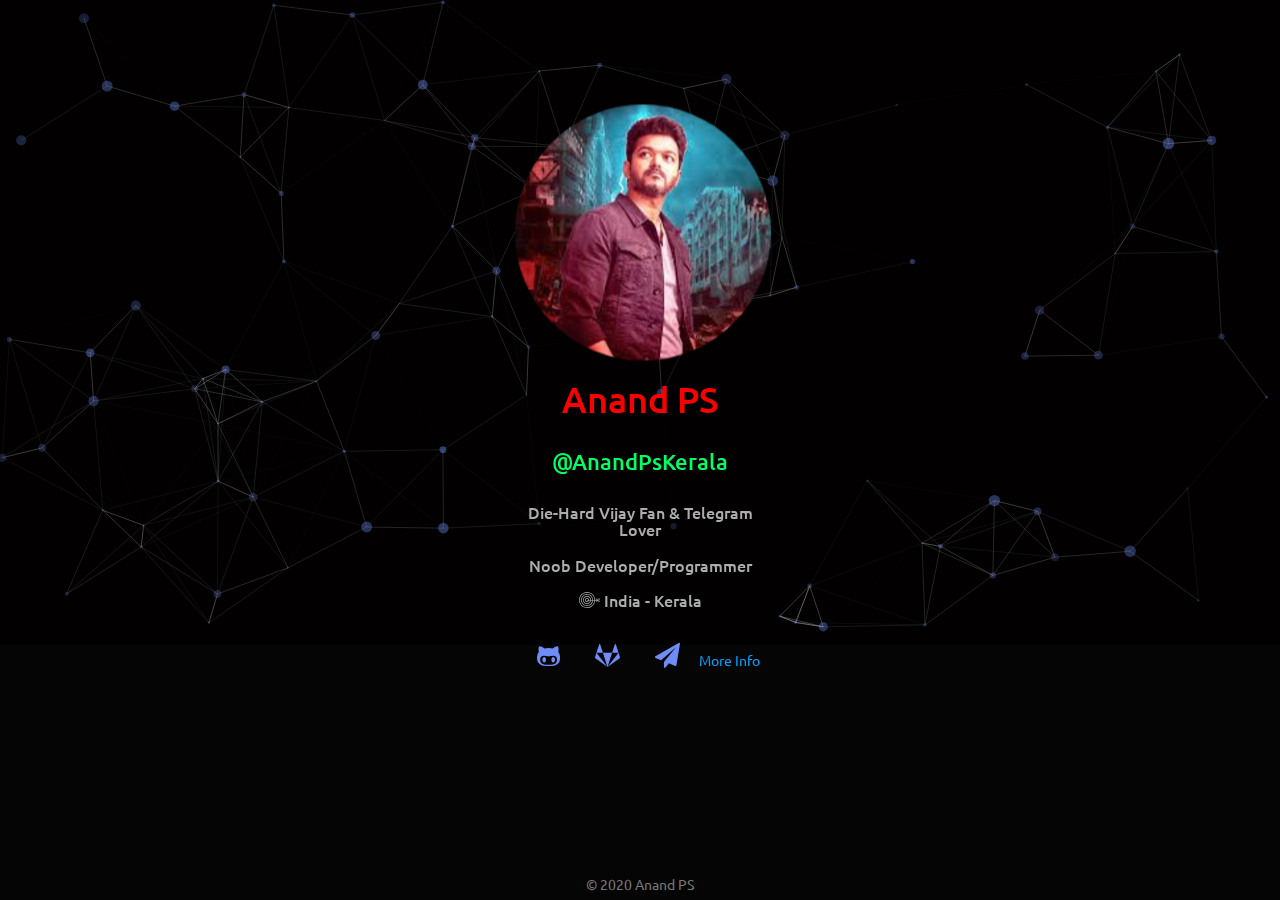
==== index.html @ 7af09df9 "Add files via upload" ====
<!DOCTYPE html>
<html>
<head>
	<meta charset="utf-8">
	<meta http-equiv="X-UA-Compatible" content="IE=edge">
	<title>Anand PS</title>
	<meta name="viewport" content="width=device-width, initial-scale=1">
	<link rel="stylesheet" href="css/icomoon.css">
	<link rel="stylesheet" href="css/bootstrap.css">
	<link rel="stylesheet" href="css/style.css">
	<link rel="shortcut icon" href="images/favicon.ico">
</head>
<body>
	<div id="particles-js">
		<div class="main-content">
			<figure>
				<img src="images/profile_img.ico" alt="Anand">
			</figure>
			<h1>Anand PS</h1>
			<h2>@AnandPsKerala</h2>
			<h3>Die-Hard Vijay Fan & Telegram Lover<br><br>
				Noob Developer/Programmer<br><br>
				<i class="icon-target"></i> India - Kerala</h3>
			<ul class="social">
				<li><a href="https://github.com/AnandPsKerala" target="_blank"><i class="icon-github-alt"></i></a></li>
				<li><a href="https://gitlab.com/AnandPsKerala" target="_blank"><i class="icon-gitlab"></i></a></li>
				<li><a href="https://t.me/AnandPsKerala" target="_blank"><i class="icon-paper-plane"></i></a></li>
				<a href="moreinfo.html" target="_blank">More Info</a>
			</ul>
		</div>
		<footer id="footer">
			&copy; 2020 Anand PS 
		</footer>
	</div>
	<script src="js/particles.js"></script>
	<script src="js/app.js"></script>
</body>
</html>
---- css/icomoon.css ----
@font-face {
    font-family: 'icomoon';
    src:    url('fonts/icomoon.eot?195opb');
    src:    url('fonts/icomoon.eot?195opb#iefix') format('embedded-opentype'),
        url('fonts/icomoon.ttf?195opb') format('truetype'),
        url('fonts/icomoon.woff?195opb') format('woff'),
        url('fonts/icomoon.svg?195opb#icomoon') format('svg');
    font-weight: normal;
    font-style: normal;
}

[class^="icon-"], [class*=" icon-"] {
    /* use !important to prevent issues with browser extensions that change fonts */
    font-family: 'icomoon' !important;
    speak: none;
    font-style: normal;
    font-weight: normal;
    font-variant: normal;
    text-transform: none;
    line-height: 1;

    /* Better Font Rendering =========== */
    -webkit-font-smoothing: antialiased;
    -moz-osx-font-smoothing: grayscale;
}

.icon-glass:before {
    content: "\f000";
}
.icon-music:before {
    content: "\f001";
}
.icon-search:before {
    content: "\f002";
}
.icon-envelope-o:before {
    content: "\f003";
}
.icon-heart:before {
    content: "\f004";
}
.icon-star:before {
    content: "\f005";
}
.icon-star-o:before {
    content: "\f006";
}
.icon-user:before {
    content: "\f007";
}
.icon-film:before {
    content: "\f008";
}
.icon-th-large:before {
    content: "\f009";
}
.icon-th:before {
    content: "\f00a";
}
.icon-th-list:before {
    content: "\f00b";
}
.icon-check:before {
    content: "\f00c";
}
.icon-close:before {
    content: "\f00d";
}
.icon-remove:before {
    content: "\f00d";
}
.icon-times:before {
    content: "\f00d";
}
.icon-search-plus:before {
    content: "\f00e";
}
.icon-search-minus:before {
    content: "\f010";
}
.icon-power-off:before {
    content: "\f011";
}
.icon-signal:before {
    content: "\f012";
}
.icon-cog:before {
    content: "\f013";
}
.icon-gear:before {
    content: "\f013";
}
.icon-trash-o:before {
    content: "\f014";
}
.icon-home:before {
    content: "\f015";
}
.icon-file-o:before {
    content: "\f016";
}
.icon-clock-o:before {
    content: "\f017";
}
.icon-road:before {
    content: "\f018";
}
.icon-download:before {
    content: "\f019";
}
.icon-arrow-circle-o-down:before {
    content: "\f01a";
}
.icon-arrow-circle-o-up:before {
    content: "\f01b";
}
.icon-inbox:before {
    content: "\f01c";
}
.icon-play-circle-o:before {
    content: "\f01d";
}
.icon-repeat:before {
    content: "\f01e";
}
.icon-rotate-right:before {
    content: "\f01e";
}
.icon-refresh:before {
    content: "\f021";
}
.icon-list-alt:before {
    content: "\f022";
}
.icon-lock:before {
    content: "\f023";
}
.icon-flag:before {
    content: "\f024";
}
.icon-headphones:before {
    content: "\f025";
}
.icon-volume-off:before {
    content: "\f026";
}
.icon-volume-down:before {
    content: "\f027";
}
.icon-volume-up:before {
    content: "\f028";
}
.icon-qrcode:before {
    content: "\f029";
}
.icon-barcode:before {
    content: "\f02a";
}
.icon-tag:before {
    content: "\f02b";
}
.icon-tags:before {
    content: "\f02c";
}
.icon-book:before {
    content: "\f02d";
}
.icon-bookmark:before {
    content: "\f02e";
}
.icon-print:before {
    content: "\f02f";
}
.icon-camera:before {
    content: "\f030";
}
.icon-font:before {
    content: "\f031";
}
.icon-bold:before {
    content: "\f032";
}
.icon-italic:before {
    content: "\f033";
}
.icon-text-height:before {
    content: "\f034";
}
.icon-text-width:before {
    content: "\f035";
}
.icon-align-left:before {
    content: "\f036";
}
.icon-align-center:before {
    content: "\f037";
}
.icon-align-right:before {
    content: "\f038";
}
.icon-align-justify:before {
    content: "\f039";
}
.icon-list:before {
    content: "\f03a";
}
.icon-dedent:before {
    content: "\f03b";
}
.icon-outdent:before {
    content: "\f03b";
}
.icon-indent:before {
    content: "\f03c";
}
.icon-video-camera:before {
    content: "\f03d";
}
.icon-image:before {
    content: "\f03e";
}
.icon-photo:before {
    content: "\f03e";
}
.icon-picture-o:before {
    content: "\f03e";
}
.icon-pencil:before {
    content: "\f040";
}
.icon-map-marker:before {
    content: "\f041";
}
.icon-adjust:before {
    content: "\f042";
}
.icon-tint:before {
    content: "\f043";
}
.icon-edit:before {
    content: "\f044";
}
.icon-pencil-square-o:before {
    content: "\f044";
}
.icon-share-square-o:before {
    content: "\f045";
}
.icon-check-square-o:before {
    content: "\f046";
}
.icon-arrows:before {
    content: "\f047";
}
.icon-step-backward:before {
    content: "\f048";
}
.icon-fast-backward:before {
    content: "\f049";
}
.icon-backward:before {
    content: "\f04a";
}
.icon-play:before {
    content: "\f04b";
}
.icon-pause:before {
    content: "\f04c";
}
.icon-stop:before {
    content: "\f04d";
}
.icon-forward:before {
    content: "\f04e";
}
.icon-fast-forward:before {
    content: "\f050";
}
.icon-step-forward:before {
    content: "\f051";
}
.icon-eject:before {
    content: "\f052";
}
.icon-chevron-left:before {
    content: "\f053";
}
.icon-chevron-right:before {
    content: "\f054";
}
.icon-plus-circle:before {
    content: "\f055";
}
.icon-minus-circle:before {
    content: "\f056";
}
.icon-times-circle:before {
    content: "\f057";
}
.icon-check-circle:before {
    content: "\f058";
}
.icon-question-circle:before {
    content: "\f059";
}
.icon-info-circle:before {
    content: "\f05a";
}
.icon-crosshairs:before {
    content: "\f05b";
}
.icon-times-circle-o:before {
    content: "\f05c";
}
.icon-check-circle-o:before {
    content: "\f05d";
}
.icon-ban:before {
    content: "\f05e";
}
.icon-arrow-left:before {
    content: "\f060";
}
.icon-arrow-right:before {
    content: "\f061";
}
.icon-arrow-up:before {
    content: "\f062";
}
.icon-arrow-down:before {
    content: "\f063";
}
.icon-mail-forward:before {
    content: "\f064";
}
.icon-share:before {
    content: "\f064";
}
.icon-expand:before {
    content: "\f065";
}
.icon-compress:before {
    content: "\f066";
}
.icon-plus:before {
    content: "\f067";
}
.icon-minus:before {
    content: "\f068";
}
.icon-asterisk:before {
    content: "\f069";
}
.icon-exclamation-circle:before {
    content: "\f06a";
}
.icon-gift:before {
    content: "\f06b";
}
.icon-leaf:before {
    content: "\f06c";
}
.icon-fire:before {
    content: "\f06d";
}
.icon-eye:before {
    content: "\f06e";
}
.icon-eye-slash:before {
    content: "\f070";
}
.icon-exclamation-triangle:before {
    content: "\f071";
}
.icon-warning:before {
    content: "\f071";
}
.icon-plane:before {
    content: "\f072";
}
.icon-calendar:before {
    content: "\f073";
}
.icon-random:before {
    content: "\f074";
}
.icon-comment:before {
    content: "\f075";
}
.icon-magnet:before {
    content: "\f076";
}
.icon-chevron-up:before {
    content: "\f077";
}
.icon-chevron-down:before {
    content: "\f078";
}
.icon-retweet:before {
    content: "\f079";
}
.icon-shopping-cart:before {
    content: "\f07a";
}
.icon-folder:before {
    content: "\f07b";
}
.icon-folder-open:before {
    content: "\f07c";
}
.icon-arrows-v:before {
    content: "\f07d";
}
.icon-arrows-h:before {
    content: "\f07e";
}
.icon-bar-chart:before {
    content: "\f080";
}
.icon-bar-chart-o:before {
    content: "\f080";
}
.icon-twitter-square:before {
    content: "\f081";
}
.icon-facebook-square:before {
    content: "\f082";
}
.icon-camera-retro:before {
    content: "\f083";
}
.icon-key:before {
    content: "\f084";
}
.icon-cogs:before {
    content: "\f085";
}
.icon-gears:before {
    content: "\f085";
}
.icon-comments:before {
    content: "\f086";
}
.icon-thumbs-o-up:before {
    content: "\f087";
}
.icon-thumbs-o-down:before {
    content: "\f088";
}
.icon-star-half:before {
    content: "\f089";
}
.icon-heart-o:before {
    content: "\f08a";
}
.icon-sign-out:before {
    content: "\f08b";
}
.icon-linkedin-square:before {
    content: "\f08c";
}
.icon-thumb-tack:before {
    content: "\f08d";
}
.icon-external-link:before {
    content: "\f08e";
}
.icon-sign-in:before {
    content: "\f090";
}
.icon-trophy:before {
    content: "\f091";
}
.icon-github-square:before {
    content: "\f092";
}
.icon-upload:before {
    content: "\f093";
}
.icon-lemon-o:before {
    content: "\f094";
}
.icon-phone:before {
    content: "\f095";
}
.icon-square-o:before {
    content: "\f096";
}
.icon-bookmark-o:before {
    content: "\f097";
}
.icon-phone-square:before {
    content: "\f098";
}
.icon-twitter:before {
    content: "\f099";
}
.icon-facebook:before {
    content: "\f09a";
}
.icon-facebook-f:before {
    content: "\f09a";
}
.icon-github:before {
    content: "\f09b";
}
.icon-unlock:before {
    content: "\f09c";
}
.icon-credit-card:before {
    content: "\f09d";
}
.icon-feed:before {
    content: "\f09e";
}
.icon-rss:before {
    content: "\f09e";
}
.icon-hdd-o:before {
    content: "\f0a0";
}
.icon-bullhorn:before {
    content: "\f0a1";
}
.icon-bell-o:before {
    content: "\f0a2";
}
.icon-certificate:before {
    content: "\f0a3";
}
.icon-hand-o-right:before {
    content: "\f0a4";
}
.icon-hand-o-left:before {
    content: "\f0a5";
}
.icon-hand-o-up:before {
    content: "\f0a6";
}
.icon-hand-o-down:before {
    content: "\f0a7";
}
.icon-arrow-circle-left:before {
    content: "\f0a8";
}
.icon-arrow-circle-right:before {
    content: "\f0a9";
}
.icon-arrow-circle-up:before {
    content: "\f0aa";
}
.icon-arrow-circle-down:before {
    content: "\f0ab";
}
.icon-globe:before {
    content: "\f0ac";
}
.icon-wrench:before {
    content: "\f0ad";
}
.icon-tasks:before {
    content: "\f0ae";
}
.icon-filter:before {
    content: "\f0b0";
}
.icon-briefcase:before {
    content: "\f0b1";
}
.icon-arrows-alt:before {
    content: "\f0b2";
}
.icon-group:before {
    content: "\f0c0";
}
.icon-users:before {
    content: "\f0c0";
}
.icon-chain:before {
    content: "\f0c1";
}
.icon-link:before {
    content: "\f0c1";
}
.icon-cloud:before {
    content: "\f0c2";
}
.icon-flask:before {
    content: "\f0c3";
}
.icon-cut:before {
    content: "\f0c4";
}
.icon-scissors:before {
    content: "\f0c4";
}
.icon-copy:before {
    content: "\f0c5";
}
.icon-files-o:before {
    content: "\f0c5";
}
.icon-paperclip:before {
    content: "\f0c6";
}
.icon-floppy-o:before {
    content: "\f0c7";
}
.icon-save:before {
    content: "\f0c7";
}
.icon-square:before {
    content: "\f0c8";
}
.icon-bars:before {
    content: "\f0c9";
}
.icon-navicon:before {
    content: "\f0c9";
}
.icon-reorder:before {
    content: "\f0c9";
}
.icon-list-ul:before {
    content: "\f0ca";
}
.icon-list-ol:before {
    content: "\f0cb";
}
.icon-strikethrough:before {
    content: "\f0cc";
}
.icon-underline:before {
    content: "\f0cd";
}
.icon-table:before {
    content: "\f0ce";
}
.icon-magic:before {
    content: "\f0d0";
}
.icon-truck:before {
    content: "\f0d1";
}
.icon-pinterest:before {
    content: "\f0d2";
}
.icon-pinterest-square:before {
    content: "\f0d3";
}
.icon-google-plus-square:before {
    content: "\f0d4";
}
.icon-google-plus:before {
    content: "\f0d5";
}
.icon-money:before {
    content: "\f0d6";
}
.icon-caret-down:before {
    content: "\f0d7";
}
.icon-caret-up:before {
    content: "\f0d8";
}
.icon-caret-left:before {
    content: "\f0d9";
}
.icon-caret-right:before {
    content: "\f0da";
}
.icon-columns:before {
    content: "\f0db";
}
.icon-sort:before {
    content: "\f0dc";
}
.icon-unsorted:before {
    content: "\f0dc";
}
.icon-sort-desc:before {
    content: "\f0dd";
}
.icon-sort-down:before {
    content: "\f0dd";
}
.icon-sort-asc:before {
    content: "\f0de";
}
.icon-sort-up:before {
    content: "\f0de";
}
.icon-envelope:before {
    content: "\f0e0";
}
.icon-linkedin:before {
    content: "\f0e1";
}
.icon-rotate-left:before {
    content: "\f0e2";
}
.icon-undo:before {
    content: "\f0e2";
}
.icon-gavel:before {
    content: "\f0e3";
}
.icon-legal:before {
    content: "\f0e3";
}
.icon-dashboard:before {
    content: "\f0e4";
}
.icon-tachometer:before {
    content: "\f0e4";
}
.icon-comment-o:before {
    content: "\f0e5";
}
.icon-comments-o:before {
    content: "\f0e6";
}
.icon-bolt:before {
    content: "\f0e7";
}
.icon-flash:before {
    content: "\f0e7";
}
.icon-sitemap:before {
    content: "\f0e8";
}
.icon-umbrella:before {
    content: "\f0e9";
}
.icon-clipboard:before {
    content: "\f0ea";
}
.icon-paste:before {
    content: "\f0ea";
}
.icon-lightbulb-o:before {
    content: "\f0eb";
}
.icon-exchange:before {
    content: "\f0ec";
}
.icon-cloud-download:before {
    content: "\f0ed";
}
.icon-cloud-upload:before {
    content: "\f0ee";
}
.icon-user-md:before {
    content: "\f0f0";
}
.icon-stethoscope:before {
    content: "\f0f1";
}
.icon-suitcase:before {
    content: "\f0f2";
}
.icon-bell:before {
    content: "\f0f3";
}
.icon-coffee:before {
    content: "\f0f4";
}
.icon-cutlery:before {
    content: "\f0f5";
}
.icon-file-text-o:before {
    content: "\f0f6";
}
.icon-building-o:before {
    content: "\f0f7";
}
.icon-hospital-o:before {
    content: "\f0f8";
}
.icon-ambulance:before {
    content: "\f0f9";
}
.icon-medkit:before {
    content: "\f0fa";
}
.icon-fighter-jet:before {
    content: "\f0fb";
}
.icon-beer:before {
    content: "\f0fc";
}
.icon-h-square:before {
    content: "\f0fd";
}
.icon-plus-square:before {
    content: "\f0fe";
}
.icon-angle-double-left:before {
    content: "\f100";
}
.icon-angle-double-right:before {
    content: "\f101";
}
.icon-angle-double-up:before {
    content: "\f102";
}
.icon-angle-double-down:before {
    content: "\f103";
}
.icon-angle-left:before {
    content: "\f104";
}
.icon-angle-right:before {
    content: "\f105";
}
.icon-angle-up:before {
    content: "\f106";
}
.icon-angle-down:before {
    content: "\f107";
}
.icon-desktop:before {
    content: "\f108";
}
.icon-laptop:before {
    content: "\f109";
}
.icon-tablet:before {
    content: "\f10a";
}
.icon-mobile:before {
    content: "\f10b";
}
.icon-mobile-phone:before {
    content: "\f10b";
}
.icon-circle-o:before {
    content: "\f10c";
}
.icon-quote-left:before {
    content: "\f10d";
}
.icon-quote-right:before {
    content: "\f10e";
}
.icon-spinner:before {
    content: "\f110";
}
.icon-circle:before {
    content: "\f111";
}
.icon-mail-reply:before {
    content: "\f112";
}
.icon-reply:before {
    content: "\f112";
}
.icon-github-alt:before {
    content: "\f113";
}
.icon-folder-o:before {
    content: "\f114";
}
.icon-folder-open-o:before {
    content: "\f115";
}
.icon-smile-o:before {
    content: "\f118";
}
.icon-frown-o:before {
    content: "\f119";
}
.icon-meh-o:before {
    content: "\f11a";
}
.icon-gamepad:before {
    content: "\f11b";
}
.icon-keyboard-o:before {
    content: "\f11c";
}
.icon-flag-o:before {
    content: "\f11d";
}
.icon-flag-checkered:before {
    content: "\f11e";
}
.icon-terminal:before {
    content: "\f120";
}
.icon-code:before {
    content: "\f121";
}
.icon-mail-reply-all:before {
    content: "\f122";
}
.icon-reply-all:before {
    content: "\f122";
}
.icon-star-half-empty:before {
    content: "\f123";
}
.icon-star-half-full:before {
    content: "\f123";
}
.icon-star-half-o:before {
    content: "\f123";
}
.icon-location-arrow:before {
    content: "\f124";
}
.icon-crop:before {
    content: "\f125";
}
.icon-code-fork:before {
    content: "\f126";
}
.icon-chain-broken:before {
    content: "\f127";
}
.icon-unlink:before {
    content: "\f127";
}
.icon-question:before {
    content: "\f128";
}
.icon-info:before {
    content: "\f129";
}
.icon-exclamation:before {
    content: "\f12a";
}
.icon-superscript:before {
    content: "\f12b";
}
.icon-subscript:before {
    content: "\f12c";
}
.icon-eraser:before {
    content: "\f12d";
}
.icon-puzzle-piece:before {
    content: "\f12e";
}
.icon-microphone:before {
    content: "\f130";
}
.icon-microphone-slash:before {
    content: "\f131";
}
.icon-shield:before {
    content: "\f132";
}
.icon-calendar-o:before {
    content: "\f133";
}
.icon-fire-extinguisher:before {
    content: "\f134";
}
.icon-rocket:before {
    content: "\f135";
}
.icon-maxcdn:before {
    content: "\f136";
}
.icon-chevron-circle-left:before {
    content: "\f137";
}
.icon-chevron-circle-right:before {
    content: "\f138";
}
.icon-chevron-circle-up:before {
    content: "\f139";
}
.icon-chevron-circle-down:before {
    content: "\f13a";
}
.icon-html5:before {
    content: "\f13b";
}
.icon-css3:before {
    content: "\f13c";
}
.icon-anchor:before {
    content: "\f13d";
}
.icon-unlock-alt:before {
    content: "\f13e";
}
.icon-bullseye:before {
    content: "\f140";
}
.icon-ellipsis-h:before {
    content: "\f141";
}
.icon-ellipsis-v:before {
    content: "\f142";
}
.icon-rss-square:before {
    content: "\f143";
}
.icon-play-circle:before {
    content: "\f144";
}
.icon-ticket:before {
    content: "\f145";
}
.icon-minus-square:before {
    content: "\f146";
}
.icon-minus-square-o:before {
    content: "\f147";
}
.icon-level-up:before {
    content: "\f148";
}
.icon-level-down:before {
    content: "\f149";
}
.icon-check-square:before {
    content: "\f14a";
}
.icon-pencil-square:before {
    content: "\f14b";
}
.icon-external-link-square:before {
    content: "\f14c";
}
.icon-share-square:before {
    content: "\f14d";
}
.icon-compass:before {
    content: "\f14e";
}
.icon-caret-square-o-down:before {
    content: "\f150";
}
.icon-toggle-down:before {
    content: "\f150";
}
.icon-caret-square-o-up:before {
    content: "\f151";
}
.icon-toggle-up:before {
    content: "\f151";
}
.icon-caret-square-o-right:before {
    content: "\f152";
}
.icon-toggle-right:before {
    content: "\f152";
}
.icon-eur:before {
    content: "\f153";
}
.icon-euro:before {
    content: "\f153";
}
.icon-gbp:before {
    content: "\f154";
}
.icon-dollar:before {
    content: "\f155";
}
.icon-usd:before {
    content: "\f155";
}
.icon-inr:before {
    content: "\f156";
}
.icon-rupee:before {
    content: "\f156";
}
.icon-cny:before {
    content: "\f157";
}
.icon-jpy:before {
    content: "\f157";
}
.icon-rmb:before {
    content: "\f157";
}
.icon-yen:before {
    content: "\f157";
}
.icon-rouble:before {
    content: "\f158";
}
.icon-rub:before {
    content: "\f158";
}
.icon-ruble:before {
    content: "\f158";
}
.icon-krw:before {
    content: "\f159";
}
.icon-won:before {
    content: "\f159";
}
.icon-bitcoin:before {
    content: "\f15a";
}
.icon-btc:before {
    content: "\f15a";
}
.icon-file:before {
    content: "\f15b";
}
.icon-file-text:before {
    content: "\f15c";
}
.icon-sort-alpha-asc:before {
    content: "\f15d";
}
.icon-sort-alpha-desc:before {
    content: "\f15e";
}
.icon-sort-amount-asc:before {
    content: "\f160";
}
.icon-sort-amount-desc:before {
    content: "\f161";
}
.icon-sort-numeric-asc:before {
    content: "\f162";
}
.icon-sort-numeric-desc:before {
    content: "\f163";
}
.icon-thumbs-up:before {
    content: "\f164";
}
.icon-thumbs-down:before {
    content: "\f165";
}
.icon-youtube-square:before {
    content: "\f166";
}
.icon-youtube:before {
    content: "\f167";
}
.icon-xing:before {
    content: "\f168";
}
.icon-xing-square:before {
    content: "\f169";
}
.icon-youtube-play:before {
    content: "\f16a";
}
.icon-dropbox:before {
    content: "\f16b";
}
.icon-stack-overflow:before {
    content: "\f16c";
}
.icon-instagram:before {
    content: "\f16d";
}
.icon-flickr:before {
    content: "\f16e";
}
.icon-adn:before {
    content: "\f170";
}
.icon-bitbucket:before {
    content: "\f171";
}
.icon-bitbucket-square:before {
    content: "\f172";
}
.icon-tumblr:before {
    content: "\f173";
}
.icon-tumblr-square:before {
    content: "\f174";
}
.icon-long-arrow-down:before {
    content: "\f175";
}
.icon-long-arrow-up:before {
    content: "\f176";
}
.icon-long-arrow-left:before {
    content: "\f177";
}
.icon-long-arrow-right:before {
    content: "\f178";
}
.icon-apple:before {
    content: "\f179";
}
.icon-windows:before {
    content: "\f17a";
}
.icon-android:before {
    content: "\f17b";
}
.icon-linux:before {
    content: "\f17c";
}
.icon-dribbble:before {
    content: "\f17d";
}
.icon-skype:before {
    content: "\f17e";
}
.icon-foursquare:before {
    content: "\f180";
}
.icon-trello:before {
    content: "\f181";
}
.icon-female:before {
    content: "\f182";
}
.icon-male:before {
    content: "\f183";
}
.icon-gittip:before {
    content: "\f184";
}
.icon-gratipay:before {
    content: "\f184";
}
.icon-sun-o:before {
    content: "\f185";
}
.icon-moon-o:before {
    content: "\f186";
}
.icon-archive:before {
    content: "\f187";
}
.icon-bug:before {
    content: "\f188";
}
.icon-vk:before {
    content: "\f189";
}
.icon-weibo:before {
    content: "\f18a";
}
.icon-renren:before {
    content: "\f18b";
}
.icon-pagelines:before {
    content: "\f18c";
}
.icon-stack-exchange:before {
    content: "\f18d";
}
.icon-arrow-circle-o-right:before {
    content: "\f18e";
}
.icon-arrow-circle-o-left:before {
    content: "\f190";
}
.icon-caret-square-o-left:before {
    content: "\f191";
}
.icon-toggle-left:before {
    content: "\f191";
}
.icon-dot-circle-o:before {
    content: "\f192";
}
.icon-wheelchair:before {
    content: "\f193";
}
.icon-vimeo-square:before {
    content: "\f194";
}
.icon-try:before {
    content: "\f195";
}
.icon-turkish-lira:before {
    content: "\f195";
}
.icon-plus-square-o:before {
    content: "\f196";
}
.icon-space-shuttle:before {
    content: "\f197";
}
.icon-slack:before {
    content: "\f198";
}
.icon-envelope-square:before {
    content: "\f199";
}
.icon-wordpress:before {
    content: "\f19a";
}
.icon-openid:before {
    content: "\f19b";
}
.icon-bank:before {
    content: "\f19c";
}
.icon-institution:before {
    content: "\f19c";
}
.icon-university:before {
    content: "\f19c";
}
.icon-graduation-cap:before {
    content: "\f19d";
}
.icon-mortar-board:before {
    content: "\f19d";
}
.icon-yahoo:before {
    content: "\f19e";
}
.icon-google:before {
    content: "\f1a0";
}
.icon-reddit:before {
    content: "\f1a1";
}
.icon-reddit-square:before {
    content: "\f1a2";
}
.icon-stumbleupon-circle:before {
    content: "\f1a3";
}
.icon-stumbleupon:before {
    content: "\f1a4";
}
.icon-delicious:before {
    content: "\f1a5";
}
.icon-digg:before {
    content: "\f1a6";
}
.icon-pied-piper-pp:before {
    content: "\f1a7";
}
.icon-pied-piper-alt:before {
    content: "\f1a8";
}
.icon-drupal:before {
    content: "\f1a9";
}
.icon-joomla:before {
    content: "\f1aa";
}
.icon-language:before {
    content: "\f1ab";
}
.icon-fax:before {
    content: "\f1ac";
}
.icon-building:before {
    content: "\f1ad";
}
.icon-child:before {
    content: "\f1ae";
}
.icon-paw:before {
    content: "\f1b0";
}
.icon-spoon:before {
    content: "\f1b1";
}
.icon-cube:before {
    content: "\f1b2";
}
.icon-cubes:before {
    content: "\f1b3";
}
.icon-behance:before {
    content: "\f1b4";
}
.icon-behance-square:before {
    content: "\f1b5";
}
.icon-steam:before {
    content: "\f1b6";
}
.icon-steam-square:before {
    content: "\f1b7";
}
.icon-recycle:before {
    content: "\f1b8";
}
.icon-automobile:before {
    content: "\f1b9";
}
.icon-car:before {
    content: "\f1b9";
}
.icon-cab:before {
    content: "\f1ba";
}
.icon-taxi:before {
    content: "\f1ba";
}
.icon-tree:before {
    content: "\f1bb";
}
.icon-spotify:before {
    content: "\f1bc";
}
.icon-deviantart:before {
    content: "\f1bd";
}
.icon-soundcloud:before {
    content: "\f1be";
}
.icon-database:before {
    content: "\f1c0";
}
.icon-file-pdf-o:before {
    content: "\f1c1";
}
.icon-file-word-o:before {
    content: "\f1c2";
}
.icon-file-excel-o:before {
    content: "\f1c3";
}
.icon-file-powerpoint-o:before {
    content: "\f1c4";
}
.icon-file-image-o:before {
    content: "\f1c5";
}
.icon-file-photo-o:before {
    content: "\f1c5";
}
.icon-file-picture-o:before {
    content: "\f1c5";
}
.icon-file-archive-o:before {
    content: "\f1c6";
}
.icon-file-zip-o:before {
    content: "\f1c6";
}
.icon-file-audio-o:before {
    content: "\f1c7";
}
.icon-file-sound-o:before {
    content: "\f1c7";
}
.icon-file-movie-o:before {
    content: "\f1c8";
}
.icon-file-video-o:before {
    content: "\f1c8";
}
.icon-file-code-o:before {
    content: "\f1c9";
}
.icon-vine:before {
    content: "\f1ca";
}
.icon-codepen:before {
    content: "\f1cb";
}
.icon-jsfiddle:before {
    content: "\f1cc";
}
.icon-life-bouy:before {
    content: "\f1cd";
}
.icon-life-buoy:before {
    content: "\f1cd";
}
.icon-life-ring:before {
    content: "\f1cd";
}
.icon-life-saver:before {
    content: "\f1cd";
}
.icon-support:before {
    content: "\f1cd";
}
.icon-circle-o-notch:before {
    content: "\f1ce";
}
.icon-ra:before {
    content: "\f1d0";
}
.icon-rebel:before {
    content: "\f1d0";
}
.icon-resistance:before {
    content: "\f1d0";
}
.icon-empire:before {
    content: "\f1d1";
}
.icon-ge:before {
    content: "\f1d1";
}
.icon-git-square:before {
    content: "\f1d2";
}
.icon-git:before {
    content: "\f1d3";
}
.icon-hacker-news:before {
    content: "\f1d4";
}
.icon-y-combinator-square:before {
    content: "\f1d4";
}
.icon-yc-square:before {
    content: "\f1d4";
}
.icon-tencent-weibo:before {
    content: "\f1d5";
}
.icon-qq:before {
    content: "\f1d6";
}
.icon-wechat:before {
    content: "\f1d7";
}
.icon-weixin:before {
    content: "\f1d7";
}
.icon-paper-plane:before {
    content: "\f1d8";
}
.icon-send:before {
    content: "\f1d8";
}
.icon-paper-plane-o:before {
    content: "\f1d9";
}
.icon-send-o:before {
    content: "\f1d9";
}
.icon-history:before {
    content: "\f1da";
}
.icon-circle-thin:before {
    content: "\f1db";
}
.icon-header:before {
    content: "\f1dc";
}
.icon-paragraph:before {
    content: "\f1dd";
}
.icon-sliders:before {
    content: "\f1de";
}
.icon-share-alt:before {
    content: "\f1e0";
}
.icon-share-alt-square:before {
    content: "\f1e1";
}
.icon-bomb:before {
    content: "\f1e2";
}
.icon-futbol-o:before {
    content: "\f1e3";
}
.icon-soccer-ball-o:before {
    content: "\f1e3";
}
.icon-tty:before {
    content: "\f1e4";
}
.icon-binoculars:before {
    content: "\f1e5";
}
.icon-plug:before {
    content: "\f1e6";
}
.icon-slideshare:before {
    content: "\f1e7";
}
.icon-twitch:before {
    content: "\f1e8";
}
.icon-yelp:before {
    content: "\f1e9";
}
.icon-newspaper-o:before {
    content: "\f1ea";
}
.icon-wifi:before {
    content: "\f1eb";
}
.icon-calculator:before {
    content: "\f1ec";
}
.icon-paypal:before {
    content: "\f1ed";
}
.icon-google-wallet:before {
    content: "\f1ee";
}
.icon-cc-visa:before {
    content: "\f1f0";
}
.icon-cc-mastercard:before {
    content: "\f1f1";
}
.icon-cc-discover:before {
    content: "\f1f2";
}
.icon-cc-amex:before {
    content: "\f1f3";
}
.icon-cc-paypal:before {
    content: "\f1f4";
}
.icon-cc-stripe:before {
    content: "\f1f5";
}
.icon-bell-slash:before {
    content: "\f1f6";
}
.icon-bell-slash-o:before {
    content: "\f1f7";
}
.icon-trash:before {
    content: "\f1f8";
}
.icon-copyright:before {
    content: "\f1f9";
}
.icon-at:before {
    content: "\f1fa";
}
.icon-eyedropper:before {
    content: "\f1fb";
}
.icon-paint-brush:before {
    content: "\f1fc";
}
.icon-birthday-cake:before {
    content: "\f1fd";
}
.icon-area-chart:before {
    content: "\f1fe";
}
.icon-pie-chart:before {
    content: "\f200";
}
.icon-line-chart:before {
    content: "\f201";
}
.icon-lastfm:before {
    content: "\f202";
}
.icon-lastfm-square:before {
    content: "\f203";
}
.icon-toggle-off:before {
    content: "\f204";
}
.icon-toggle-on:before {
    content: "\f205";
}
.icon-bicycle:before {
    content: "\f206";
}
.icon-bus:before {
    content: "\f207";
}
.icon-ioxhost:before {
    content: "\f208";
}
.icon-angellist:before {
    content: "\f209";
}
.icon-cc:before {
    content: "\f20a";
}
.icon-ils:before {
    content: "\f20b";
}
.icon-shekel:before {
    content: "\f20b";
}
.icon-sheqel:before {
    content: "\f20b";
}
.icon-meanpath:before {
    content: "\f20c";
}
.icon-buysellads:before {
    content: "\f20d";
}
.icon-connectdevelop:before {
    content: "\f20e";
}
.icon-dashcube:before {
    content: "\f210";
}
.icon-forumbee:before {
    content: "\f211";
}
.icon-leanpub:before {
    content: "\f212";
}
.icon-sellsy:before {
    content: "\f213";
}
.icon-shirtsinbulk:before {
    content: "\f214";
}
.icon-simplybuilt:before {
    content: "\f215";
}
.icon-skyatlas:before {
    content: "\f216";
}
.icon-cart-plus:before {
    content: "\f217";
}
.icon-cart-arrow-down:before {
    content: "\f218";
}
.icon-diamond:before {
    content: "\f219";
}
.icon-ship:before {
    content: "\f21a";
}
.icon-user-secret:before {
    content: "\f21b";
}
.icon-motorcycle:before {
    content: "\f21c";
}
.icon-street-view:before {
    content: "\f21d";
}
.icon-heartbeat:before {
    content: "\f21e";
}
.icon-venus:before {
    content: "\f221";
}
.icon-mars:before {
    content: "\f222";
}
.icon-mercury:before {
    content: "\f223";
}
.icon-intersex:before {
    content: "\f224";
}
.icon-transgender:before {
    content: "\f224";
}
.icon-transgender-alt:before {
    content: "\f225";
}
.icon-venus-double:before {
    content: "\f226";
}
.icon-mars-double:before {
    content: "\f227";
}
.icon-venus-mars:before {
    content: "\f228";
}
.icon-mars-stroke:before {
    content: "\f229";
}
.icon-mars-stroke-v:before {
    content: "\f22a";
}
.icon-mars-stroke-h:before {
    content: "\f22b";
}
.icon-neuter:before {
    content: "\f22c";
}
.icon-genderless:before {
    content: "\f22d";
}
.icon-facebook-official:before {
    content: "\f230";
}
.icon-pinterest-p:before {
    content: "\f231";
}
.icon-whatsapp:before {
    content: "\f232";
}
.icon-server:before {
    content: "\f233";
}
.icon-user-plus:before {
    content: "\f234";
}
.icon-user-times:before {
    content: "\f235";
}
.icon-bed:before {
    content: "\f236";
}
.icon-hotel:before {
    content: "\f236";
}
.icon-viacoin:before {
    content: "\f237";
}
.icon-train:before {
    content: "\f238";
}
.icon-subway:before {
    content: "\f239";
}
.icon-medium:before {
    content: "\f23a";
}
.icon-y-combinator:before {
    content: "\f23b";
}
.icon-yc:before {
    content: "\f23b";
}
.icon-optin-monster:before {
    content: "\f23c";
}
.icon-opencart:before {
    content: "\f23d";
}
.icon-expeditedssl:before {
    content: "\f23e";
}
.icon-battery-4:before {
    content: "\f240";
}
.icon-battery-full:before {
    content: "\f240";
}
.icon-battery-3:before {
    content: "\f241";
}
.icon-battery-three-quarters:before {
    content: "\f241";
}
.icon-battery-2:before {
    content: "\f242";
}
.icon-battery-half:before {
    content: "\f242";
}
.icon-battery-1:before {
    content: "\f243";
}
.icon-battery-quarter:before {
    content: "\f243";
}
.icon-battery-0:before {
    content: "\f244";
}
.icon-battery-empty:before {
    content: "\f244";
}
.icon-mouse-pointer:before {
    content: "\f245";
}
.icon-i-cursor:before {
    content: "\f246";
}
.icon-object-group:before {
    content: "\f247";
}
.icon-object-ungroup:before {
    content: "\f248";
}
.icon-sticky-note:before {
    content: "\f249";
}
.icon-sticky-note-o:before {
    content: "\f24a";
}
.icon-cc-jcb:before {
    content: "\f24b";
}
.icon-cc-diners-club:before {
    content: "\f24c";
}
.icon-clone:before {
    content: "\f24d";
}
.icon-balance-scale:before {
    content: "\f24e";
}
.icon-hourglass-o:before {
    content: "\f250";
}
.icon-hourglass-1:before {
    content: "\f251";
}
.icon-hourglass-start:before {
    content: "\f251";
}
.icon-hourglass-2:before {
    content: "\f252";
}
.icon-hourglass-half:before {
    content: "\f252";
}
.icon-hourglass-3:before {
    content: "\f253";
}
.icon-hourglass-end:before {
    content: "\f253";
}
.icon-hourglass:before {
    content: "\f254";
}
.icon-hand-grab-o:before {
    content: "\f255";
}
.icon-hand-rock-o:before {
    content: "\f255";
}
.icon-hand-paper-o:before {
    content: "\f256";
}
.icon-hand-stop-o:before {
    content: "\f256";
}
.icon-hand-scissors-o:before {
    content: "\f257";
}
.icon-hand-lizard-o:before {
    content: "\f258";
}
.icon-hand-spock-o:before {
    content: "\f259";
}
.icon-hand-pointer-o:before {
    content: "\f25a";
}
.icon-hand-peace-o:before {
    content: "\f25b";
}
.icon-trademark:before {
    content: "\f25c";
}
.icon-registered:before {
    content: "\f25d";
}
.icon-creative-commons:before {
    content: "\f25e";
}
.icon-gg:before {
    content: "\f260";
}
.icon-gg-circle:before {
    content: "\f261";
}
.icon-tripadvisor:before {
    content: "\f262";
}
.icon-odnoklassniki:before {
    content: "\f263";
}
.icon-odnoklassniki-square:before {
    content: "\f264";
}
.icon-get-pocket:before {
    content: "\f265";
}
.icon-wikipedia-w:before {
    content: "\f266";
}
.icon-safari:before {
    content: "\f267";
}
.icon-chrome:before {
    content: "\f268";
}
.icon-firefox:before {
    content: "\f269";
}
.icon-opera:before {
    content: "\f26a";
}
.icon-internet-explorer:before {
    content: "\f26b";
}
.icon-television:before {
    content: "\f26c";
}
.icon-tv:before {
    content: "\f26c";
}
.icon-contao:before {
    content: "\f26d";
}
.icon-500px:before {
    content: "\f26e";
}
.icon-amazon:before {
    content: "\f270";
}
.icon-calendar-plus-o:before {
    content: "\f271";
}
.icon-calendar-minus-o:before {
    content: "\f272";
}
.icon-calendar-times-o:before {
    content: "\f273";
}
.icon-calendar-check-o:before {
    content: "\f274";
}
.icon-industry:before {
    content: "\f275";
}
.icon-map-pin:before {
    content: "\f276";
}
.icon-map-signs:before {
    content: "\f277";
}
.icon-map-o:before {
    content: "\f278";
}
.icon-map:before {
    content: "\f279";
}
.icon-commenting:before {
    content: "\f27a";
}
.icon-commenting-o:before {
    content: "\f27b";
}
.icon-houzz:before {
    content: "\f27c";
}
.icon-vimeo:before {
    content: "\f27d";
}
.icon-black-tie:before {
    content: "\f27e";
}
.icon-fonticons:before {
    content: "\f280";
}
.icon-reddit-alien:before {
    content: "\f281";
}
.icon-edge:before {
    content: "\f282";
}
.icon-credit-card-alt:before {
    content: "\f283";
}
.icon-codiepie:before {
    content: "\f284";
}
.icon-modx:before {
    content: "\f285";
}
.icon-fort-awesome:before {
    content: "\f286";
}
.icon-usb:before {
    content: "\f287";
}
.icon-product-hunt:before {
    content: "\f288";
}
.icon-mixcloud:before {
    content: "\f289";
}
.icon-scribd:before {
    content: "\f28a";
}
.icon-pause-circle:before {
    content: "\f28b";
}
.icon-pause-circle-o:before {
    content: "\f28c";
}
.icon-stop-circle:before {
    content: "\f28d";
}
.icon-stop-circle-o:before {
    content: "\f28e";
}
.icon-shopping-bag:before {
    content: "\f290";
}
.icon-shopping-basket:before {
    content: "\f291";
}
.icon-hashtag:before {
    content: "\f292";
}
.icon-bluetooth:before {
    content: "\f293";
}
.icon-bluetooth-b:before {
    content: "\f294";
}
.icon-percent:before {
    content: "\f295";
}
.icon-gitlab:before {
    content: "\f296";
}
.icon-wpbeginner:before {
    content: "\f297";
}
.icon-wpforms:before {
    content: "\f298";
}
.icon-envira:before {
    content: "\f299";
}
.icon-universal-access:before {
    content: "\f29a";
}
.icon-wheelchair-alt:before {
    content: "\f29b";
}
.icon-question-circle-o:before {
    content: "\f29c";
}
.icon-blind:before {
    content: "\f29d";
}
.icon-audio-description:before {
    content: "\f29e";
}
.icon-volume-control-phone:before {
    content: "\f2a0";
}
.icon-braille:before {
    content: "\f2a1";
}
.icon-assistive-listening-systems:before {
    content: "\f2a2";
}
.icon-american-sign-language-interpreting:before {
    content: "\f2a3";
}
.icon-asl-interpreting:before {
    content: "\f2a3";
}
.icon-deaf:before {
    content: "\f2a4";
}
.icon-deafness:before {
    content: "\f2a4";
}
.icon-hard-of-hearing:before {
    content: "\f2a4";
}
.icon-glide:before {
    content: "\f2a5";
}
.icon-glide-g:before {
    content: "\f2a6";
}
.icon-sign-language:before {
    content: "\f2a7";
}
.icon-signing:before {
    content: "\f2a7";
}
.icon-low-vision:before {
    content: "\f2a8";
}
.icon-viadeo:before {
    content: "\f2a9";
}
.icon-viadeo-square:before {
    content: "\f2aa";
}
.icon-snapchat:before {
    content: "\f2ab";
}
.icon-snapchat-ghost:before {
    content: "\f2ac";
}
.icon-snapchat-square:before {
    content: "\f2ad";
}
.icon-pied-piper:before {
    content: "\f2ae";
}
.icon-first-order:before {
    content: "\f2b0";
}
.icon-yoast:before {
    content: "\f2b1";
}
.icon-themeisle:before {
    content: "\f2b2";
}
.icon-google-plus-circle:before {
    content: "\f2b3";
}
.icon-google-plus-official:before {
    content: "\f2b3";
}
.icon-fa:before {
    content: "\f2b4";
}
.icon-font-awesome:before {
    content: "\f2b4";
}
.icon-mobile2:before {
    content: "\e000";
}
.icon-laptop2:before {
    content: "\e001";
}
.icon-desktop2:before {
    content: "\e002";
}
.icon-tablet2:before {
    content: "\e003";
}
.icon-phone2:before {
    content: "\e004";
}
.icon-document:before {
    content: "\e005";
}
.icon-documents:before {
    content: "\e006";
}
.icon-search2:before {
    content: "\e007";
}
.icon-clipboard2:before {
    content: "\e008";
}
.icon-newspaper:before {
    content: "\e009";
}
.icon-notebook:before {
    content: "\e00a";
}
.icon-book-open:before {
    content: "\e00b";
}
.icon-browser:before {
    content: "\e00c";
}
.icon-calendar2:before {
    content: "\e00d";
}
.icon-presentation:before {
    content: "\e00e";
}
.icon-picture:before {
    content: "\e00f";
}
.icon-pictures:before {
    content: "\e010";
}
.icon-video:before {
    content: "\e011";
}
.icon-camera2:before {
    content: "\e012";
}
.icon-printer:before {
    content: "\e013";
}
.icon-toolbox:before {
    content: "\e014";
}
.icon-briefcase2:before {
    content: "\e015";
}
.icon-wallet:before {
    content: "\e016";
}
.icon-gift2:before {
    content: "\e017";
}
.icon-bargraph:before {
    content: "\e018";
}
.icon-grid:before {
    content: "\e019";
}
.icon-expand2:before {
    content: "\e01a";
}
.icon-focus:before {
    content: "\e01b";
}
.icon-edit2:before {
    content: "\e01c";
}
.icon-adjustments:before {
    content: "\e01d";
}
.icon-ribbon:before {
    content: "\e01e";
}
.icon-hourglass2:before {
    content: "\e01f";
}
.icon-lock2:before {
    content: "\e020";
}
.icon-megaphone:before {
    content: "\e021";
}
.icon-shield2:before {
    content: "\e022";
}
.icon-trophy2:before {
    content: "\e023";
}
.icon-flag2:before {
    content: "\e024";
}
.icon-map2:before {
    content: "\e025";
}
.icon-puzzle:before {
    content: "\e026";
}
.icon-basket:before {
    content: "\e027";
}
.icon-envelope2:before {
    content: "\e028";
}
.icon-streetsign:before {
    content: "\e029";
}
.icon-telescope:before {
    content: "\e02a";
}
.icon-gears2:before {
    content: "\e02b";
}
.icon-key2:before {
    content: "\e02c";
}
.icon-paperclip2:before {
    content: "\e02d";
}
.icon-attachment:before {
    content: "\e02e";
}
.icon-pricetags:before {
    content: "\e02f";
}
.icon-lightbulb:before {
    content: "\e030";
}
.icon-layers:before {
    content: "\e031";
}
.icon-pencil2:before {
    content: "\e032";
}
.icon-tools:before {
    content: "\e033";
}
.icon-tools-2:before {
    content: "\e034";
}
.icon-scissors2:before {
    content: "\e035";
}
.icon-paintbrush:before {
    content: "\e036";
}
.icon-magnifying-glass:before {
    content: "\e037";
}
.icon-circle-compass:before {
    content: "\e038";
}
.icon-linegraph:before {
    content: "\e039";
}
.icon-mic:before {
    content: "\e03a";
}
.icon-strategy:before {
    content: "\e03b";
}
.icon-beaker:before {
    content: "\e03c";
}
.icon-caution:before {
    content: "\e03d";
}
.icon-recycle2:before {
    content: "\e03e";
}
.icon-anchor2:before {
    content: "\e03f";
}
.icon-profile-male:before {
    content: "\e040";
}
.icon-profile-female:before {
    content: "\e041";
}
.icon-bike:before {
    content: "\e042";
}
.icon-wine:before {
    content: "\e043";
}
.icon-hotairballoon:before {
    content: "\e044";
}
.icon-globe2:before {
    content: "\e045";
}
.icon-genius:before {
    content: "\e046";
}
.icon-map-pin2:before {
    content: "\e047";
}
.icon-dial:before {
    content: "\e048";
}
.icon-chat:before {
    content: "\e049";
}
.icon-heart2:before {
    content: "\e04a";
}
.icon-cloud2:before {
    content: "\e04b";
}
.icon-upload2:before {
    content: "\e04c";
}
.icon-download2:before {
    content: "\e04d";
}
.icon-target:before {
    content: "\e04e";
}
.icon-hazardous:before {
    content: "\e04f";
}
.icon-piechart:before {
    content: "\e050";
}
.icon-speedometer:before {
    content: "\e051";
}
.icon-global:before {
    content: "\e052";
}
.icon-compass2:before {
    content: "\e053";
}
.icon-lifesaver:before {
    content: "\e054";
}
.icon-clock:before {
    content: "\e055";
}
.icon-aperture:before {
    content: "\e056";
}
.icon-quote:before {
    content: "\e057";
}
.icon-scope:before {
    content: "\e058";
}
.icon-alarmclock:before {
    content: "\e059";
}
.icon-refresh2:before {
    content: "\e05a";
}
.icon-happy:before {
    content: "\e05b";
}
.icon-sad:before {
    content: "\e05c";
}
.icon-facebook2:before {
    content: "\e05d";
}
.icon-twitter2:before {
    content: "\e05e";
}
.icon-googleplus:before {
    content: "\e05f";
}
.icon-rss2:before {
    content: "\e060";
}
.icon-tumblr2:before {
    content: "\e061";
}
.icon-linkedin2:before {
    content: "\e062";
}
.icon-dribbble2:before {
    content: "\e063";
}
---- css/style.css ----
@import url('https://fonts.googleapis.com/css?family=Ubuntu');

@font-face {
  font-family: 'icomoon';
  src: url("../fonts/icomoon/icomoon.eot?srf3rx");
  src: url("../fonts/icomoon/icomoon.eot?srf3rx#iefix") format("embedded-opentype"), url("../fonts/icomoon/icomoon.ttf?srf3rx") format("truetype"), url("../fonts/icomoon/icomoon.woff?srf3rx") format("woff"), url("../fonts/icomoon/icomoon.svg?srf3rx#icomoon") format("svg");
  font-weight: normal;
  font-style: normal;
}

.main-content {
    width: 250px;
    top: 40%;
    left: 50%;
    right: 50%;
    position: absolute;
    -moz-transform: translate(-50%, -50%);
    -o-transform: translate(-50%, -50%);
    -ms-transform: translate(-50%, -50%);
    -webkit-transform: translate(-50%, -50%);
    transform: translate(-50%, -50%); 
}

html {
  background-color: #050505;
}

body {
  font-family: 'Ubuntu', sans-serif;
  margin: 0;
  padding: 0;
  height: 100%;
  -webkit-text-size-adjust: 100%;
}

a {
  color: #00a2ff;
}

h1 {
  color: #fa0101;
  margin-bottom: 30px;
}

h2 {
  color: #00ff62;
  margin-top: 30px;
  margin-bottom: 20px;
  font-size: 22px;
}

h3 {
  color: #adadad;
  margin-top: 30px;
  margin-bottom: 30px;
  font-size: 16px;
  width: 100%;
}

h4 {
  color: #f11e1e;
  margin-top: 30px;
  margin-bottom: 20px;
  font-size: 30px;
  font-weight: bold;

}
/* Figure Image */
figure {
  margin-top: 60px;
  margin-bottom: 5px;
  display: block;
}

/* Icons */
.social {
  padding: 0;
  margin: 0;
  text-align: center;
}
.social li {
  padding: 0;
  margin: 0;
  color: #fbff09;
  display: -moz-inline-stack;
  display: inline-block;
}
.social li a {
  font-size: 25px;
  color: #6f8cf7;
  padding-left: 16px;
  padding-right: 16px;
  border-radius: 4px;
  font-weight: bold;
}

.social li d {
  font-size: 25px;
  color: #41ff07;
  padding-left: 16px;
  padding-right: 16px;
  border-radius: 4px;
  font-weight: bold;
}

@media only screen and (max-width: 768px) {
  html {
    height: 100%;
  }

  body {
    background-repeat: no-repeat;
  }

  .social li a {
    padding: 14px 10px;
    visibility: visible;
  }
}

.social li a:hover {
  color: #ffffff;
}

.social li a:hover, .social li a:active, .social li a:focus {
  outline: none;
  text-decoration: none;
}

/* Footer */
#footer {
  color: #777777;
  font-size: 14px;
  position: absolute;
  bottom: 0;
  width: 100%;
  margin-bottom: 5px;
}

/* Particles container */
#particles-js {
  width: 100%;
  height: 100%;
  background-color: #020000;
  text-align: center;
}
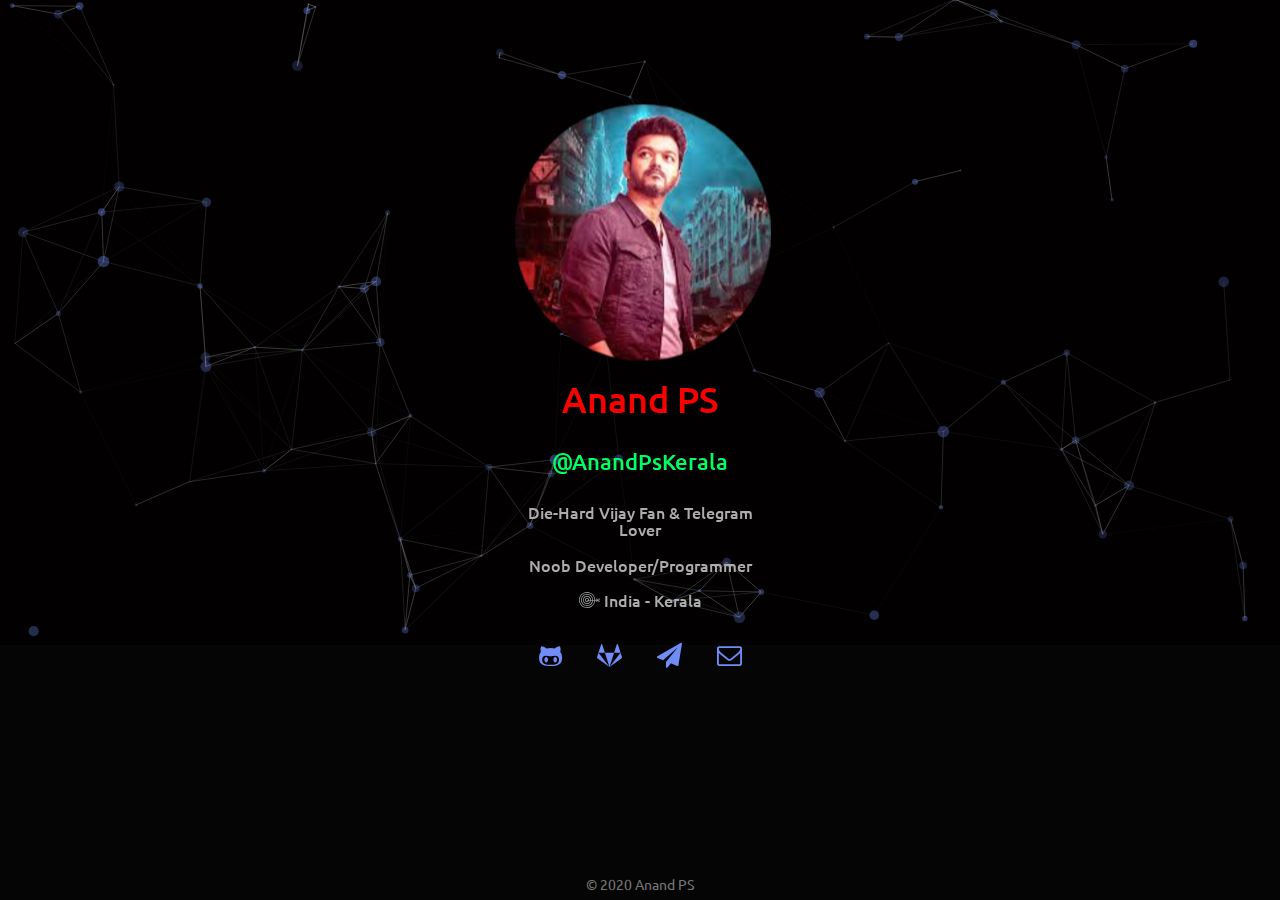
==== commit eceabdb2: "Some random changes" ====
--- a/index.html
+++ b/index.html
@@ -25,7 +25,7 @@
 				<li><a href="https://github.com/AnandPsKerala" target="_blank"><i class="icon-github-alt"></i></a></li>
 				<li><a href="https://gitlab.com/AnandPsKerala" target="_blank"><i class="icon-gitlab"></i></a></li>
 				<li><a href="https://t.me/AnandPsKerala" target="_blank"><i class="icon-paper-plane"></i></a></li>
-				<a href="moreinfo.html" target="_blank">More Info</a>
+				<li><a href=mailto"anandpskerala@gmail.com" target="_blank"><i class="icon-envelope-o"></i></a><li>
 			</ul>
 		</div>
 		<footer id="footer">
